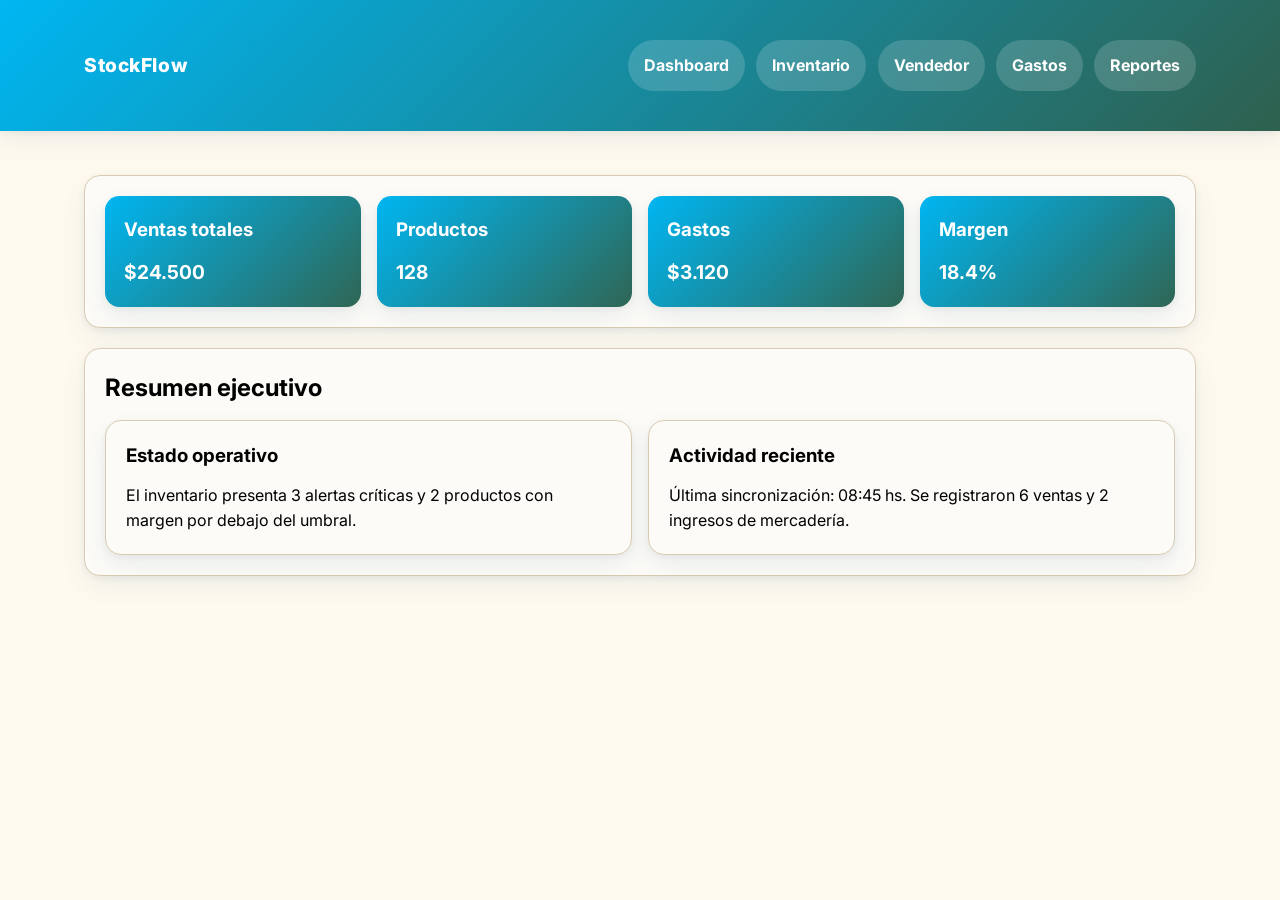
==== dashboard.html @ 1378c082 "fix: se inicio de 0" ====
<!DOCTYPE html>
<html lang="es">
  <head>
    <meta charset="UTF-8" />
    <meta name="viewport" content="width=device-width, initial-scale=1.0" />
    <title>StockFlow | Dashboard</title>
    <link rel="stylesheet" href="styles.css" />
    <script src="app.js" defer></script>
  </head>
  <body>
    <header class="site-header">
      <div class="container nav-wrap">
        <a class="brand" href="index.html">StockFlow</a>
        <nav class="nav-links" aria-label="Navegación del dashboard">
          <a href="dashboard.html">Dashboard</a>
          <a href="inventario.html">Inventario</a>
          <a href="vendedor.html">Vendedor</a>
          <a href="gastos.html">Gastos</a>
          <a href="reportes.html">Reportes</a>
        </nav>
      </div>
    </header>

    <main class="container">
      <section class="card" aria-labelledby="dashboard-title">
        <div class="metrics-grid">
          <article class="metric-box">
            <h3>Ventas totales</h3>
            <p>$24.500</p>
          </article>
          <article class="metric-box">
            <h3>Productos</h3>
            <p>128</p>
          </article>
          <article class="metric-box">
            <h3>Gastos</h3>
            <p>$3.120</p>
          </article>
          <article class="metric-box">
            <h3>Margen</h3>
            <p>18.4%</p>
          </article>
        </div>
      </section>

      <section class="card" aria-labelledby="resumen-title">
        <h2 id="resumen-title">Resumen ejecutivo</h2>
        <div class="grid-2">
          <div class="card" style="margin-top:0;">
            <h3>Estado operativo</h3>
            <p>El inventario presenta 3 alertas críticas y 2 productos con margen por debajo del umbral.</p>
          </div>
          <div class="card" style="margin-top:0;">
            <h3>Actividad reciente</h3>
            <p>Última sincronización: 08:45 hs. Se registraron 6 ventas y 2 ingresos de mercadería.</p>
          </div>
        </div>
      </section>
    </main>
  </body>
</html>
---- styles.css ----
@import url('https://fonts.googleapis.com/css2?family=Inter:wght@400;500;600;700;800&display=swap');

:root {
  --color-first: #fffff;
  --color-second: #00b6f2;
  --color-third: #59a4a9;
  --color-fourth: #fffaef;
  --text-light: #ffffff;
  --surface: #fcfbf7;
  --border: #d9cbb1;
  --shadow: 0 10px 24px rgba(25, 92, 136, 0.08), 0 2px 6px rgba(57, 47, 47, 0.06);
}

* {
  box-sizing: border-box;
  margin: 0;
  padding: 0;
}

html {
  font-size: 16px;
  scroll-behavior: smooth;
}

body {
  margin: 0;
  font-family: 'Inter', Arial, sans-serif;
  background: var(--color-fourth);
  color: var(--color-first);
  line-height: 1.6;
  -webkit-font-smoothing: antialiased;
  text-rendering: optimizeLegibility;
}

a {
  color: inherit;
  text-decoration: none;
}

img {
  max-width: 100%;
  display: block;
}

button,
input,
select,
textarea {
  font: inherit;
}

.container {
  width: min(100%, 1160px);
  margin: 0 auto;
  padding: 1rem;
}

.site-header {
  background: linear-gradient(135deg, var(--color-second), #2e604e);
  color: var(--text-light);
  padding: 1rem 0;
  box-shadow: var(--shadow);
}

.nav-wrap {
  display: flex;
  flex-direction: column;
  gap: 1rem;
}

.brand {
  font-size: 1.2rem;
  font-weight: 800;
  letter-spacing: 0.03em;
}

.nav-links {
  display: flex;
  flex-wrap: wrap;
  gap: 0.7rem;
}

.nav-links a,
.btn,
.btn-primary,
.btn-secondary {
  display: inline-flex;
  align-items: center;
  justify-content: center;
  border: none;
  border-radius: 999px;
  padding: 0.8rem 1rem;
  cursor: pointer;
  font-weight: 700;
  text-align: center;
  transition: all 0.3s ease;
}

.nav-links a {
  background: rgba(255,255,255,0.16);
  color: var(--text-light);
}

.nav-links a:hover,
.btn:hover,
.btn-primary:hover,
.btn-secondary:hover {
  transform: translateY(-2px);
  box-shadow: var(--shadow);
}

.btn:active,
.btn-primary:active,
.btn-secondary:active {
  transform: translateY(1px);
}

.card {
  background: var(--surface);
  border: 1px solid var(--border);
  border-radius: 1rem;
  padding: 1.25rem;
  box-shadow: var(--shadow);
  margin-top: 1.25rem;
}

.card h1,
.card h2,
.card h3 {
  margin-top: 0;
  margin-bottom: 0.75rem;
  color: var(--color-first);
}

.metrics-grid {
  display: grid;
  gap: 1rem;
}

.metric-box {
  background: linear-gradient(135deg, var(--color-second), #2f6654);
  color: var(--text-light);
  border-radius: 0.9rem;
  padding: 1.2rem;
  box-shadow: var(--shadow);
}

.metric-box p {
  margin: 0.2rem 0 0;
  font-size: 1.2rem;
  font-weight: 700;
}

.form-grid {
  display: grid;
  gap: 0.9rem;
}

label {
  display: flex;
  flex-direction: column;
  gap: 0.4rem;
  font-weight: 700;
  color: var(--color-first);
}

input,
select,
textarea {
  width: 100%;
  padding: 0.9rem 1rem;
  border: 1px solid var(--border);
  border-radius: 0.8rem;
  background: #fffdf8;
  color: var(--color-first);
  outline: none;
  transition: border-color 0.3s ease, box-shadow 0.3s ease;
}

input:focus,
select:focus,
textarea:focus {
  border-color: var(--color-third);
  box-shadow: 0 0 0 3px rgba(89, 169, 133, 0.18);
}

.btn-primary {
  background: var(--color-third);
  color: var(--color-first);
  font-weight: 800;
}

.btn-secondary {
  background: var(--color-second);
  color: var(--text-light);
}

.table-wrap {
  overflow-x: auto;
  border-radius: 0.9rem;
  border: 1px solid var(--border);
}

table {
  width: 100%;
  border-collapse: collapse;
  margin-top: 0.85rem;
  background: var(--surface);
}

th,
td {
  padding: 0.9rem 1rem;
  border-bottom: 1px solid #e7dcc4;
  text-align: left;
  font-size: 0.95rem;
}

th {
  background: var(--color-second);
  color: var(--text-light);
  font-weight: 700;
}

tr:hover {
  background: rgba(89, 169, 133, 0.08);
}

.error-message {
  color: #8b0000;
  font-weight: 700;
  margin-top: 0.3rem;
}

.total-box {
  margin-top: 1rem;
  padding: 1rem 1.2rem;
  background: linear-gradient(135deg, var(--color-second), #2f6654);
  color: var(--text-light);
  border-radius: 0.9rem;
  font-size: 1.15rem;
  font-weight: 800;
  box-shadow: var(--shadow);
}

.alert-list {
  padding-left: 1rem;
  margin: 0.6rem 0 0;
  color: var(--color-first);
}

@media (min-width: 576px) {
  .container { padding: 1.2rem; }
  .nav-wrap { flex-direction: row; justify-content: space-between; align-items: center; }
  .metrics-grid { grid-template-columns: repeat(2, minmax(0, 1fr)); }
}

@media (min-width: 768px) {
  .container { padding: 1.5rem; }
  .metrics-grid { grid-template-columns: repeat(4, minmax(0, 1fr)); }
  .grid-2 { display: grid; grid-template-columns: 1fr 1fr; gap: 1rem; }
  .grid-3 { display: grid; grid-template-columns: repeat(3, minmax(0, 1fr)); gap: 1rem; }
}
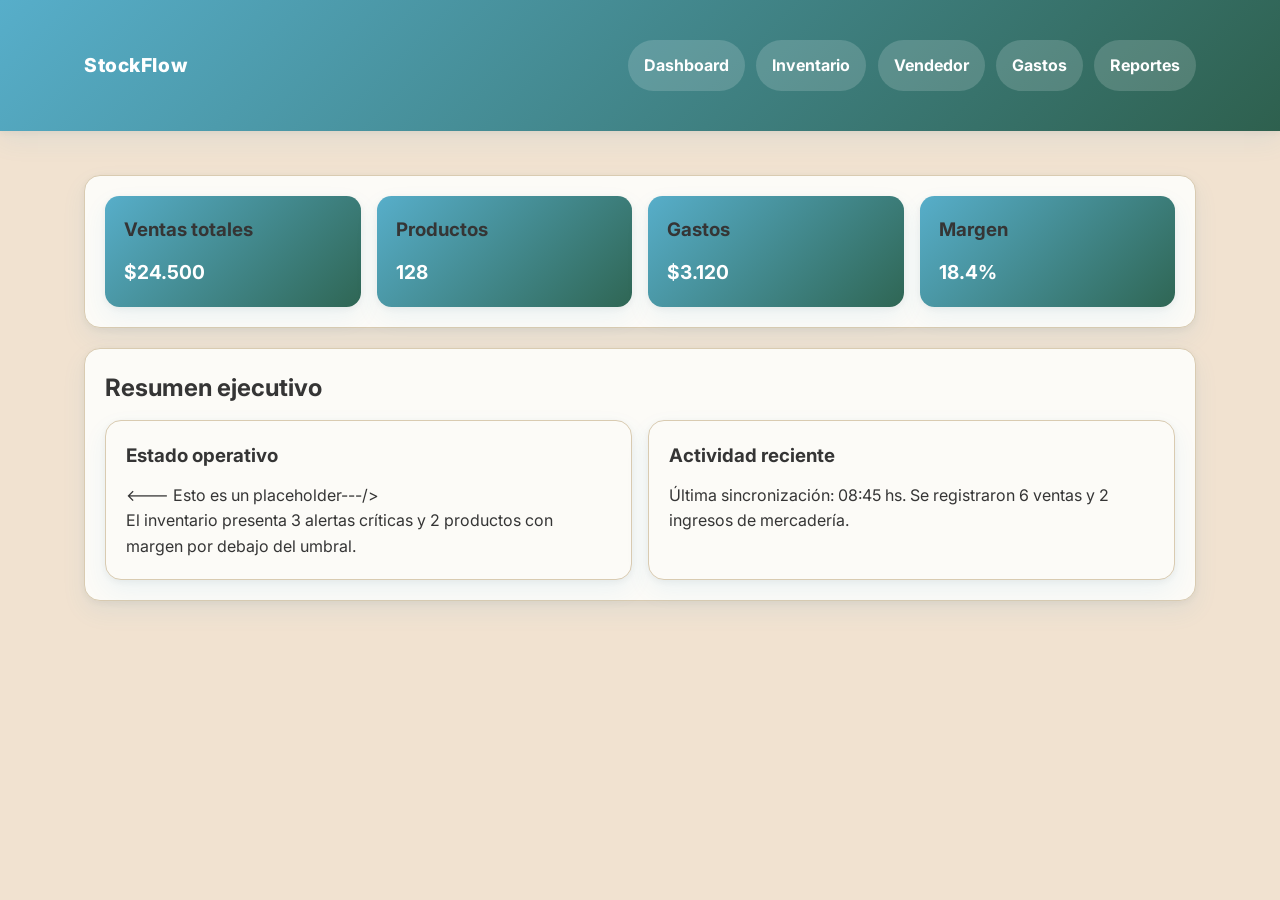
==== commit aa6c5a88: "fix: se restauraron archivos obsoletos para un  posible uso futuro" ====
--- a/dashboard.html
+++ b/dashboard.html
@@ -48,6 +48,9 @@
         <div class="grid-2">
           <div class="card" style="margin-top:0;">
             <h3>Estado operativo</h3>
+
+            <---  Esto es un placeholder---/>
+            
             <p>El inventario presenta 3 alertas críticas y 2 productos con margen por debajo del umbral.</p>
           </div>
           <div class="card" style="margin-top:0;">
--- a/styles.css
+++ b/styles.css
@@ -1,14 +1,14 @@
 @import url('https://fonts.googleapis.com/css2?family=Inter:wght@400;500;600;700;800&display=swap');
 
 :root {
-  --color-first: #fffff;
-  --color-second: #00b6f2;
+  --color-first: #353535;
+  --color-second: #57aeca;
   --color-third: #59a4a9;
-  --color-fourth: #fffaef;
+  --color-fourth: #f1e2d0;
   --text-light: #ffffff;
   --surface: #fcfbf7;
   --border: #d9cbb1;
-  --shadow: 0 10px 24px rgba(25, 92, 136, 0.08), 0 2px 6px rgba(57, 47, 47, 0.06);
+  --shadow: 0 10px 24px rgba(52, 153, 219, 0.08), 0 2px 6px rgba(57, 47, 47, 0.06);
 }
 
 * {
